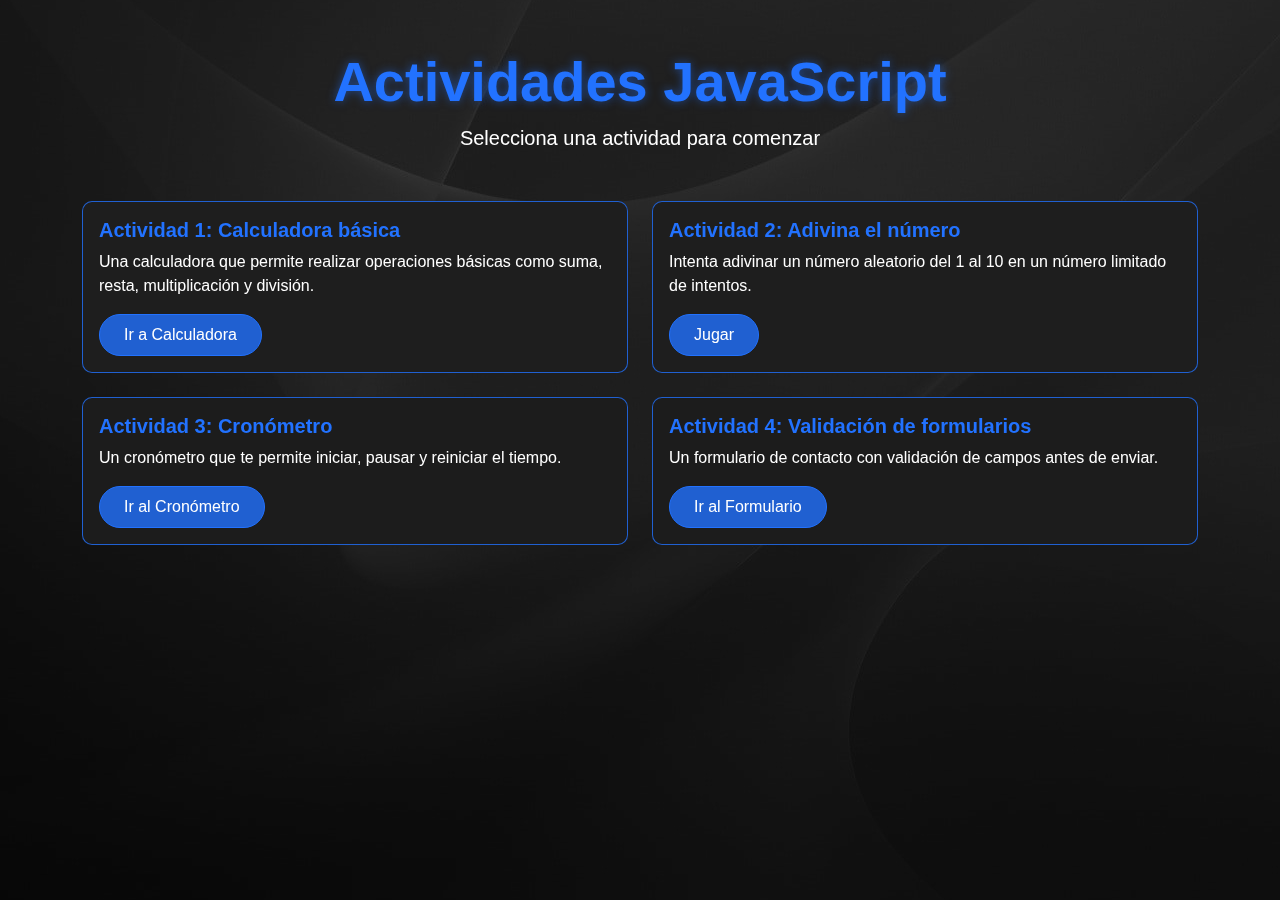
==== index.html @ 1de229c6 "up" ====
<!DOCTYPE html>
<html lang="es">
<head>
    <meta charset="UTF-8">
    <meta name="viewport" content="width=device-width, initial-scale=1.0">
    <title>Actividades JavaScript</title>
    <link href="https://cdn.jsdelivr.net/npm/bootstrap@5.3.0/dist/css/bootstrap.min.css" rel="stylesheet">
    <link rel="stylesheet" href="/src/css/index.css">
</head>
<body>
    <div class="container py-5">
        <header class="text-center mb-5">
            <h1 class="display-4">Actividades JavaScript</h1>
            <p class="lead">Selecciona una actividad para comenzar</p>
        </header>

        <div class="row row-cols-1 row-cols-md-2 g-4">
            <div class="col">
                <div class="card h-100 activity-card">
                    <div class="card-body">
                        <h5 class="card-title">Actividad 1: Calculadora básica</h5>
                        <p class="card-text">Una calculadora que permite realizar operaciones básicas como suma, resta, multiplicación y división.</p>
                        <a href="/src/calculadora.html" class="btn btn-primary">Ir a Calculadora</a>
                    </div>
                </div>
            </div>
            <div class="col">
                <div class="card h-100 activity-card">
                    <div class="card-body">
                        <h5 class="card-title">Actividad 2: Adivina el número</h5>
                        <p class="card-text">Intenta adivinar un número aleatorio del 1 al 10 en un número limitado de intentos.</p>
                        <a href="/src/adivinaNumero.html" class="btn btn-primary">Jugar</a>
                    </div>
                </div>
            </div>
            <div class="col">
                <div class="card h-100 activity-card">
                    <div class="card-body">
                        <h5 class="card-title">Actividad 3: Cronómetro</h5>
                        <p class="card-text">Un cronómetro que te permite iniciar, pausar y reiniciar el tiempo.</p>
                        <a href="/src/cronometro.html" class="btn btn-primary">Ir al Cronómetro</a>
                    </div>
                </div>
            </div>
            <div class="col">
                <div class="card h-100 activity-card">
                    <div class="card-body">
                        <h5 class="card-title">Actividad 4: Validación de formularios</h5>
                        <p class="card-text">Un formulario de contacto con validación de campos antes de enviar.</p>
                        <a href="/src/formulario.html" class="btn btn-primary">Ir al Formulario</a>
                    </div>
                </div>
            </div>
        </div>
    </div>

    <script src="https://cdn.jsdelivr.net/npm/bootstrap@5.3.0/dist/js/bootstrap.bundle.min.js"></script>
    <script src="/src/js/index.js"></script>
</body>
</html>
---- src/css/index.css ----
/*
 * Variables globales de color y estilo
 * Este archivo debe ser importado en todos los CSS específicos
 */
:root {
    /* Colores primarios */
    --color-primary: #2272FF;    /* azul neón */
    --color-secondary: #1D1D1D;  /* negro */
    --color-text: #FFFFFF;       /* blanco */
    
    /* Variaciones de color */
    --color-primary-dark: #1a5ccc; /* azul más oscuro para hover */
    --color-secondary-light: #2a2a2a; /* gris más claro */
    --color-secondary-lighter: #333333; /* gris aún más claro */
    
    /* Sombras */
    --color-shadow: rgba(0, 0, 0, 0.2);
    --color-primary-shadow: rgba(34, 114, 255, 0.25); /* sombra del color primario */
    
    /* Variables para transparencia */
    --trans-bg: rgba(29, 29, 29, 0.7);
    --trans-bg-darker: rgba(29, 29, 29, 0.8);
    --trans-primary: rgba(34, 114, 255, 0.8);
    --trans-card: rgba(29, 29, 29, 0.65);
    --trans-element: rgba(51, 51, 51, 0.6);
    --trans-button: rgba(34, 114, 255, 0.8);
    --trans-function-btn: rgba(42, 42, 42, 0.7);
    
    /* Overlay para fondos */
    --overlay-dark: rgba(0, 0, 0, 0.6);
    
    /* Valores de texto resaltado */
    --text-shadow-primary: 0 0 10px rgba(34, 114, 255, 0.5);
    
    /* Valores de dimensiones comunes */
    --border-radius-standard: 10px;
    --border-radius-large: 15px;
    --border-radius-circular: 50%;
    --border-radius-pill: 30px;
    
    /* Valores de animación */
    --transition-standard: all 0.2s;
    --transition-hover: all 0.3s;
    
    /* Valores de blur para backdrop-filter */
    --blur-standard: 8100px;
    --blur-light: 5px;
}

/* Estilos específicos para la página de índice */
body {
    background-image: url('/src/img/fondo.jpg');
    background-size: cover;
    background-position: center;
    background-attachment: fixed;
    background-color: var(--color-secondary); /* Color de respaldo si la imagen no carga */
    font-family: 'Segoe UI', Tahoma, Geneva, Verdana, sans-serif;
    color: var(--color-text);
}

/* Overlay oscuro para mejorar la legibilidad del contenido sobre la imagen */
body::before {
    content: "";
    position: fixed;
    top: 0;
    left: 0;
    width: 100%;
    height: 100%;
    background-color: var(--overlay-dark); /* Overlay semitransparente */
    z-index: -1;
}

.activity-card {
    transition: var(--transition-hover);
    border: none;
    border-radius: var(--border-radius-standard);
    overflow: hidden;
    background-color: var(--trans-card); /* Fondo semitransparente */
    border: 1px solid var(--trans-primary);
    backdrop-filter: blur(var(--blur-standard));
}

.activity-card:hover {
    transform: translateY(-5px);
    box-shadow: 0 10px 20px var(--color-shadow);
    border: 1px solid var(--color-primary);
    background-color: var(--trans-bg-darker);
}

.card-title {
    color: var(--color-primary);
    font-weight: 600;
}

.card-text {
    color: var(--color-text);
}

.btn-primary {
    padding: 0.5rem 1.5rem;
    border-radius: var(--border-radius-pill);
    background-color: var(--trans-button);
    border-color: var(--color-primary);
    color: var(--color-text);
    backdrop-filter: blur(var(--blur-light));
}

.btn-primary:hover {
    background-color: var(--color-primary);
    border-color: var(--color-primary);
    color: var(--color-text);
    box-shadow: 0 0 15px var(--color-primary-shadow);
}

.display-4 {
    font-weight: 700;
    color: var(--color-primary);
    text-shadow: var(--text-shadow-primary);
}

.lead {
    color: var(--color-text);
}

/* Estilo para botones secundarios de navegación */
.btn-outline-secondary {
    border-color: var(--color-primary);
    color: var(--color-text);
    background-color: var(--trans-bg);
    backdrop-filter: blur(var(--blur-light));
}

.btn-outline-secondary:hover {
    background-color: var(--trans-primary);
    border-color: var(--color-primary);
    color: var(--color-text);
}
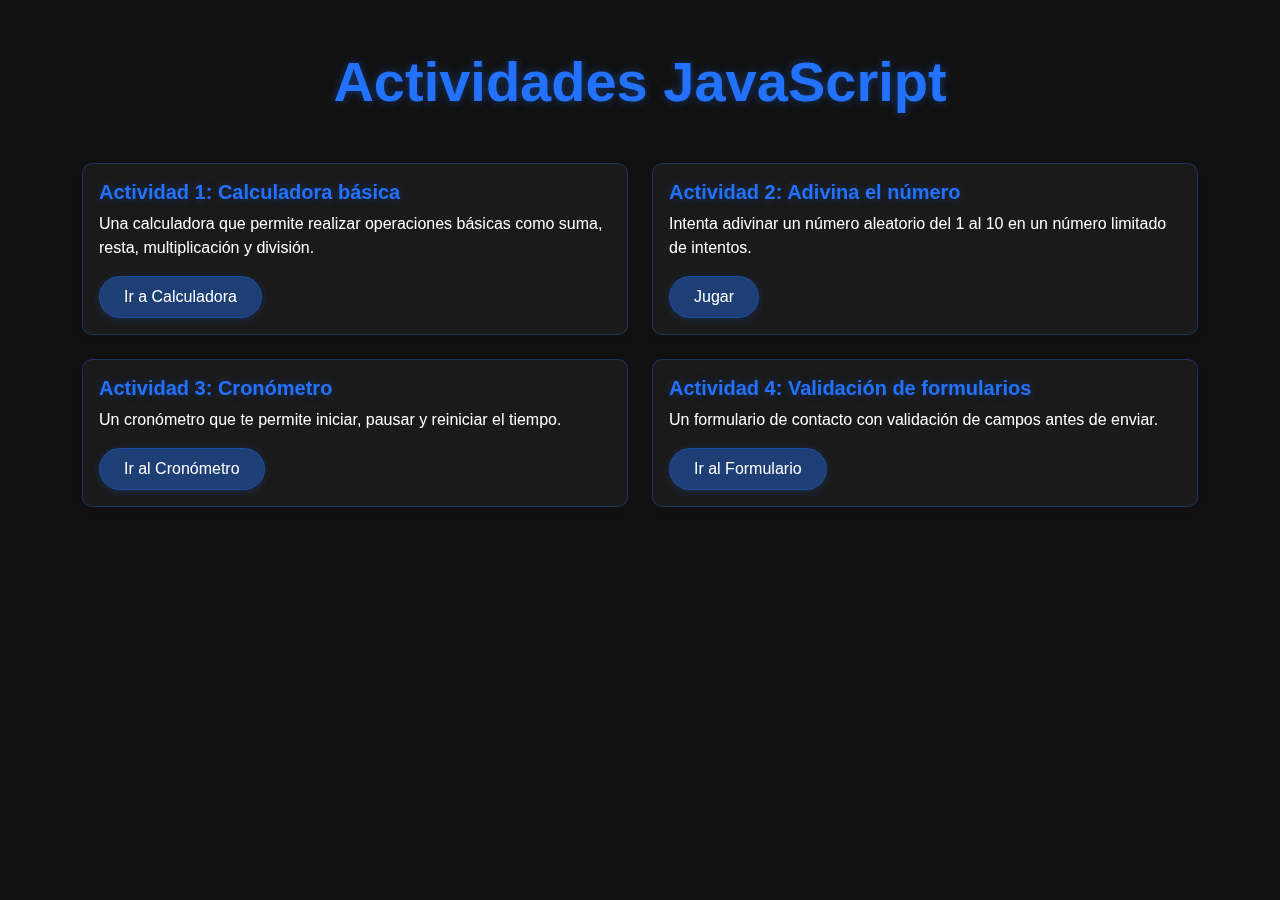
==== commit 9b01052d: "animate" ====
--- a/index.html
+++ b/index.html
@@ -6,12 +6,27 @@
     <title>Actividades JavaScript</title>
     <link href="https://cdn.jsdelivr.net/npm/bootstrap@5.3.0/dist/css/bootstrap.min.css" rel="stylesheet">
     <link rel="stylesheet" href="/src/css/index.css">
+    <link rel="stylesheet" href="/src/css/animations.css">
 </head>
 <body>
+    <div class="area">
+        <ul class="circles">
+            <li></li>
+            <li></li>
+            <li></li>
+            <li></li>
+            <li></li>
+            <li></li>
+            <li></li>
+            <li></li>
+            <li></li>
+            <li></li>
+        </ul>
+    </div>
+
     <div class="container py-5">
         <header class="text-center mb-5">
             <h1 class="display-4">Actividades JavaScript</h1>
-            <p class="lead">Selecciona una actividad para comenzar</p>
         </header>
 
         <div class="row row-cols-1 row-cols-md-2 g-4">
--- a/src/css/index.css
+++ b/src/css/index.css
@@ -1,7 +1,3 @@
-/*
- * Variables globales de color y estilo
- * Este archivo debe ser importado en todos los CSS específicos
- */
 :root {
     /* Colores primarios */
     --color-primary: #2272FF;    /* azul neón */
@@ -14,23 +10,23 @@
     --color-secondary-lighter: #333333; /* gris aún más claro */
     
     /* Sombras */
-    --color-shadow: rgba(0, 0, 0, 0.2);
-    --color-primary-shadow: rgba(34, 114, 255, 0.25); /* sombra del color primario */
+    --color-shadow: rgba(0, 0, 0, 0.15); /* Más transparente */
+    --color-primary-shadow: rgba(34, 114, 255, 0.15); /* Sombra del color primario más transparente */
     
     /* Variables para transparencia */
-    --trans-bg: rgba(29, 29, 29, 0.7);
-    --trans-bg-darker: rgba(29, 29, 29, 0.8);
-    --trans-primary: rgba(34, 114, 255, 0.8);
-    --trans-card: rgba(29, 29, 29, 0.65);
-    --trans-element: rgba(51, 51, 51, 0.6);
-    --trans-button: rgba(34, 114, 255, 0.8);
-    --trans-function-btn: rgba(42, 42, 42, 0.7);
+    --trans-bg: rgba(29, 29, 29, 0.5);
+    --trans-bg-darker: rgba(29, 29, 29, 0.6);
+    --trans-primary: rgba(34, 114, 255, 0.6);
+    --trans-card: rgba(29, 29, 29, 0.8); 
+    --trans-element: rgba(51, 51, 51, 0.4); 
+    --trans-button: rgba(34, 114, 255, 0.6); 
+    --trans-function-btn: rgba(42, 42, 42, 0.5); 
     
     /* Overlay para fondos */
-    --overlay-dark: rgba(0, 0, 0, 0.6);
+    --overlay-dark: rgba(0, 0, 0, 0.4); /* Más transparente */
     
     /* Valores de texto resaltado */
-    --text-shadow-primary: 0 0 10px rgba(34, 114, 255, 0.5);
+    --text-shadow-primary: 0 0 10px rgba(34, 114, 255, 0.4); /* Más transparente */
     
     /* Valores de dimensiones comunes */
     --border-radius-standard: 10px;
@@ -39,17 +35,16 @@
     --border-radius-pill: 30px;
     
     /* Valores de animación */
-    --transition-standard: all 0.2s;
+    --transition-standard: all 0.8s;
     --transition-hover: all 0.3s;
     
     /* Valores de blur para backdrop-filter */
-    --blur-standard: 8100px;
-    --blur-light: 5px;
+    --blur-standard: 8px; /* Reducido */
+    --blur-light: 4px; /* Reducido */
 }
 
 /* Estilos específicos para la página de índice */
 body {
-    background-image: url('/src/img/fondo.jpg');
     background-size: cover;
     background-position: center;
     background-attachment: fixed;
@@ -76,20 +71,22 @@
     border-radius: var(--border-radius-standard);
     overflow: hidden;
     background-color: var(--trans-card); /* Fondo semitransparente */
-    border: 1px solid var(--trans-primary);
+    border: 1px solid rgba(34, 114, 255, 0.3); /* Borde más transparente */
     backdrop-filter: blur(var(--blur-standard));
+    box-shadow: 0 4px 12px rgba(0, 0, 0, 0.1); /* Sombra sutil */
 }
 
 .activity-card:hover {
     transform: translateY(-5px);
     box-shadow: 0 10px 20px var(--color-shadow);
-    border: 1px solid var(--color-primary);
+    border: 1px solid rgba(34, 114, 255, 0.5); /* Borde más visible al hover pero aún transparente */
     background-color: var(--trans-bg-darker);
 }
 
 .card-title {
     color: var(--color-primary);
     font-weight: 600;
+    text-shadow: 0 0 10px rgba(34, 114, 255, 0.3); /* Brillo sutil */
 }
 
 .card-text {
@@ -99,15 +96,16 @@
 .btn-primary {
     padding: 0.5rem 1.5rem;
     border-radius: var(--border-radius-pill);
-    background-color: var(--trans-button);
-    border-color: var(--color-primary);
+    background-color: rgba(34, 114, 255, 0.4); /* Más transparente */
+    border-color: rgba(34, 114, 255, 0.3); /* Borde más sutil */
     color: var(--color-text);
     backdrop-filter: blur(var(--blur-light));
+    box-shadow: 0 2px 8px rgba(34, 114, 255, 0.2); /* Sombra sutil */
 }
 
 .btn-primary:hover {
-    background-color: var(--color-primary);
-    border-color: var(--color-primary);
+    background-color: rgba(34, 114, 255, 0.7); /* Más visible al hover pero aún con transparencia */
+    border-color: rgba(34, 114, 255, 0.6);
     color: var(--color-text);
     box-shadow: 0 0 15px var(--color-primary-shadow);
 }
@@ -124,14 +122,14 @@
 
 /* Estilo para botones secundarios de navegación */
 .btn-outline-secondary {
-    border-color: var(--color-primary);
+    border-color: rgba(34, 114, 255, 0.3); /* Más transparente */
     color: var(--color-text);
-    background-color: var(--trans-bg);
+    background-color: rgba(29, 29, 29, 0.3); /* Más transparente */
     backdrop-filter: blur(var(--blur-light));
 }
 
 .btn-outline-secondary:hover {
-    background-color: var(--trans-primary);
-    border-color: var(--color-primary);
+    background-color: rgba(34, 114, 255, 0.4); /* Más transparente al hover */
+    border-color: rgba(34, 114, 255, 0.5);
     color: var(--color-text);
 } --- a/src/css/animations.css
+++ b/src/css/animations.css
@@ -0,0 +1,148 @@
+/* Importación de fuentes de Google Fonts */
+@import url('https://fonts.googleapis.com/css?family=Exo:400,700');
+
+/* Contenedor principal de la animación */
+.area{
+    position: fixed;
+    top: 0;
+    left: 0;
+    width: 100%;
+    height: 100vh;
+    z-index: -2; /* Coloca la animación detrás del contenido principal */
+    overflow: hidden;
+}
+
+/* Contenedor de los elementos animados (círculos) */
+.circles{
+    position: absolute;
+    top: 0;
+    left: 0;
+    width: 100%;
+    height: 100%;
+    overflow: hidden;
+}
+
+/* Estilos base para todos los círculos */
+.circles li{
+    position: absolute;
+    display: block;
+    list-style: none;
+    width: 20px;
+    height: 20px;
+    background: rgba(34, 114, 255, 0.3); /* Color base más transparente */
+    animation: animate 25s linear infinite; /* Aplica la animación principal */
+    bottom: -150px; /* Comienza fuera de la pantalla (abajo) */
+    border-radius: 5px; /* Bordes ligeramente redondeados al inicio */
+}
+
+/* Personalización del círculo #1 */
+.circles li:nth-child(1){
+    left: 25%;
+    width: 80px;
+    height: 80px;
+    animation-delay: 0s; /* Sin retraso */
+    background: rgba(34, 114, 255, 0.2); /* Más transparente */
+}
+
+/* Personalización del círculo #2 */
+.circles li:nth-child(2){
+    left: 10%;
+    width: 20px;
+    height: 20px;
+    animation-delay: 2s; /* Retrasa el inicio 2 segundos */
+    animation-duration: 12s; /* Duración más corta que la estándar */
+    background: rgba(34, 114, 255, 0.25); /* Más transparente */
+}
+
+/* Personalización del círculo #3 */
+.circles li:nth-child(3){
+    left: 70%;
+    width: 20px;
+    height: 20px;
+    animation-delay: 4s; /* Retrasa el inicio 4 segundos */
+    background: rgba(34, 114, 255, 0.15); /* Más transparente */
+}
+
+/* Personalización del círculo #4 */
+.circles li:nth-child(4){
+    left: 40%;
+    width: 60px;
+    height: 60px;
+    animation-delay: 0s;
+    animation-duration: 18s; /* Duración personalizada */
+    background: rgba(34, 114, 255, 0.3); /* Más transparente */
+}
+
+/* Personalización del círculo #5 */
+.circles li:nth-child(5){
+    left: 65%;
+    width: 20px;
+    height: 20px;
+    animation-delay: 0s;
+    background: rgba(34, 114, 255, 0.2); /* Más transparente */
+}
+
+/* Personalización del círculo #6 */
+.circles li:nth-child(6){
+    left: 75%;
+    width: 110px;
+    height: 110px;
+    animation-delay: 3s; /* Retrasa el inicio 3 segundos */
+    background: rgba(34, 114, 255, 0.15); /* Más transparente */
+}
+
+/* Personalización del círculo #7 */
+.circles li:nth-child(7){
+    left: 35%;
+    width: 150px;
+    height: 150px;
+    animation-delay: 7s; /* Retrasa el inicio 7 segundos */
+    background: rgba(34, 114, 255, 0.1); /* Muy transparente */
+}
+
+/* Personalización del círculo #8 */
+.circles li:nth-child(8){
+    left: 50%;
+    width: 25px;
+    height: 25px;
+    animation-delay: 15s; /* Retraso largo */
+    animation-duration: 45s; /* Duración muy larga */
+    background: rgba(34, 114, 255, 0.25); /* Más transparente */
+}
+
+/* Personalización del círculo #9 */
+.circles li:nth-child(9){
+    left: 20%;
+    width: 15px;
+    height: 15px;
+    animation-delay: 2s;
+    animation-duration: 35s; /* Duración larga */
+    background: rgba(34, 114, 255, 0.2); /* Más transparente */
+}
+
+/* Personalización del círculo #10 */
+.circles li:nth-child(10){
+    left: 85%;
+    width: 150px;
+    height: 150px;
+    animation-delay: 0s;
+    animation-duration: 11s; /* Duración personalizada */
+    background: rgba(34, 114, 255, 0.1); /* Muy transparente */
+}
+
+/* Definición de la animación principal */
+@keyframes animate {
+    /* Estado inicial: posición original, opacidad completa, sin bordes redondeados */
+    0%{
+        transform: translateY(0) rotate(0deg); /* Sin desplazamiento ni rotación */
+        opacity: 1; /* Completamente visible */
+        border-radius: 0; /* Sin redondeo */
+    }
+
+    /* Estado final: elevado, rotado, transparente y circular */
+    100%{
+        transform: translateY(-1000px) rotate(720deg); /* Sube y gira dos vueltas completas */
+        opacity: 0; /* Desaparece */
+        border-radius: 50%; /* Se vuelve completamente circular */
+    }
+} 